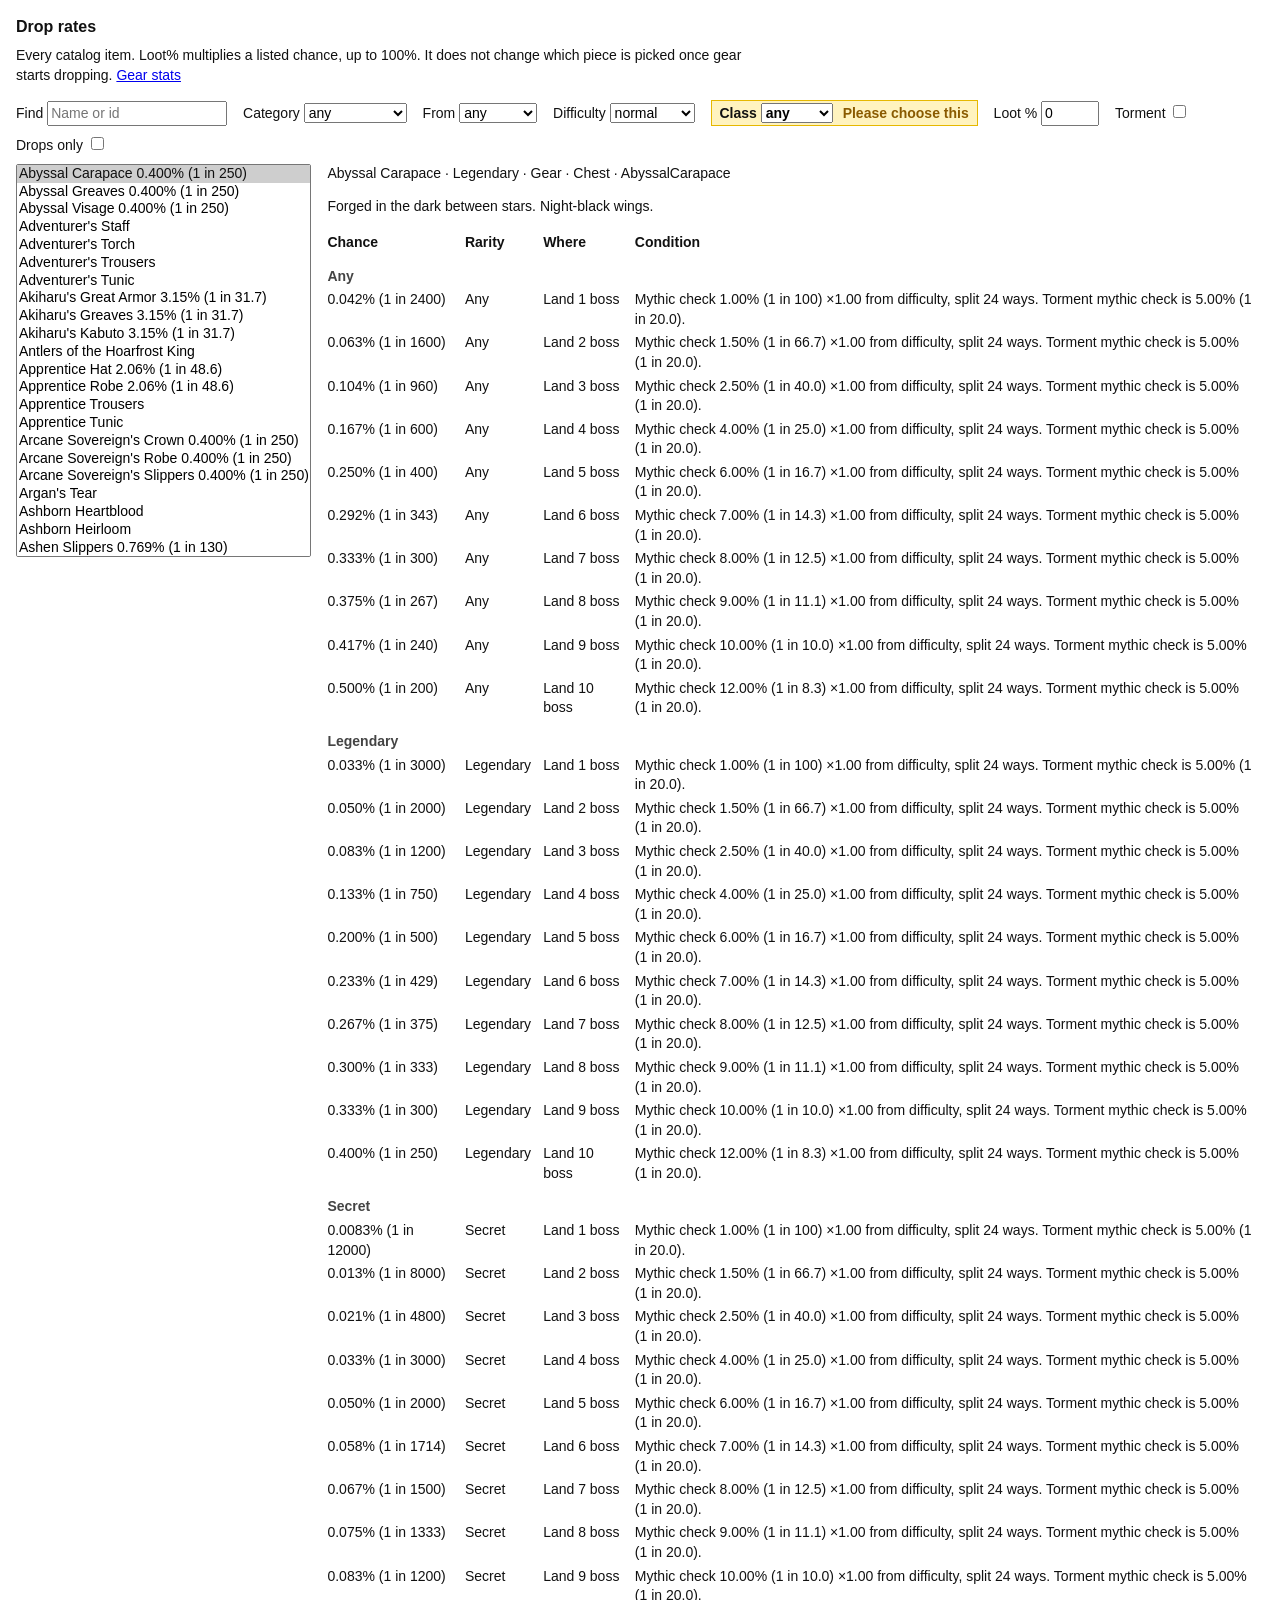
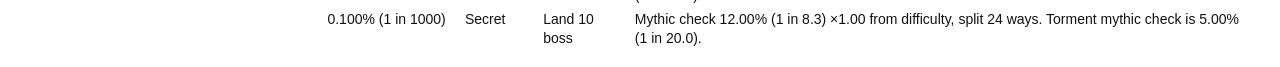
==== drops.html @ d8cccad1 "Add a page that lists every item drop by land and rarity. Co-authored-by: Cursor <cursoragent@cursor" ====
<!DOCTYPE html>
<html lang="en">
<head>
  <meta charset="utf-8">
  <title>Drop rates</title>
  <link rel="stylesheet" href="drops.css">
</head>
<body>
  <h1>Drop rates</h1>
  <p class="note">Every catalog item. Loot% multiplies a listed chance, up to 100%. It does not change which piece is picked once gear starts dropping. <a href="index.html">Gear stats</a></p>

  <div class="fields">
    <label>Find <input id="search" type="search" placeholder="Name or id" autocomplete="off"></label>
    <label>Category <select id="category"></select></label>
    <label>From
      <select id="source">
        <option value="any">any</option>
        <option value="fight">fight</option>
        <option value="elite">elite</option>
        <option value="miniboss">miniboss</option>
        <option value="boss">boss</option>
        <option value="secret">secret</option>
        <option value="treasure">treasure</option>
      </select>
    </label>
    <label>Difficulty <select id="difficulty"></select></label>
    <label id="classField" class="pick">Class <select id="class"></select> <span>Please choose this</span></label>
    <label>Loot % <input id="loot" type="number" min="0" max="100" value="0" step="1"></label>
    <label>Torment <input id="torment" type="checkbox"></label>
    <label>Drops only <input id="dropsOnly" type="checkbox"></label>
  </div>

  <div class="wrap">
    <select id="list" size="22"></select>
    <div>
      <div id="meta"></div>
      <div id="rows"></div>
    </div>
  </div>

  <script src="drops-data.js"></script>
  <script src="drops.js"></script>
</body>
</html>
---- drops.css ----
body {
  font: 14px/1.4 ui-sans-serif, sans-serif;
  margin: 16px;
  color: #111;
  background: #fff;
}
h1 { font-size: 16px; margin: 0 0 8px; }
.note { margin-top: 0; max-width: 760px; }
.fields label { margin: 0 12px 8px 0; display: inline-block; }
label.pick { background: #fff3bf; border: 1px solid #e6b800; padding: 2px 8px; font-weight: 600; }
label.pick span { color: #8a5a00; margin-left: 6px; }
input, select, button { font: inherit; }
#search { width: 180px; }
.wrap { display: flex; gap: 16px; align-items: flex-start; }
#list { width: 320px; }
#meta { margin-bottom: 8px; max-width: 640px; }
.disclaimer { max-width: 520px; margin: 0 0 10px; font-size: 12px; color: #666; }
table { border-collapse: collapse; }
td, th { text-align: left; padding: 2px 12px 2px 0; vertical-align: top; }
th { font-weight: 600; }
th.group { padding-top: 12px; color: #444; }
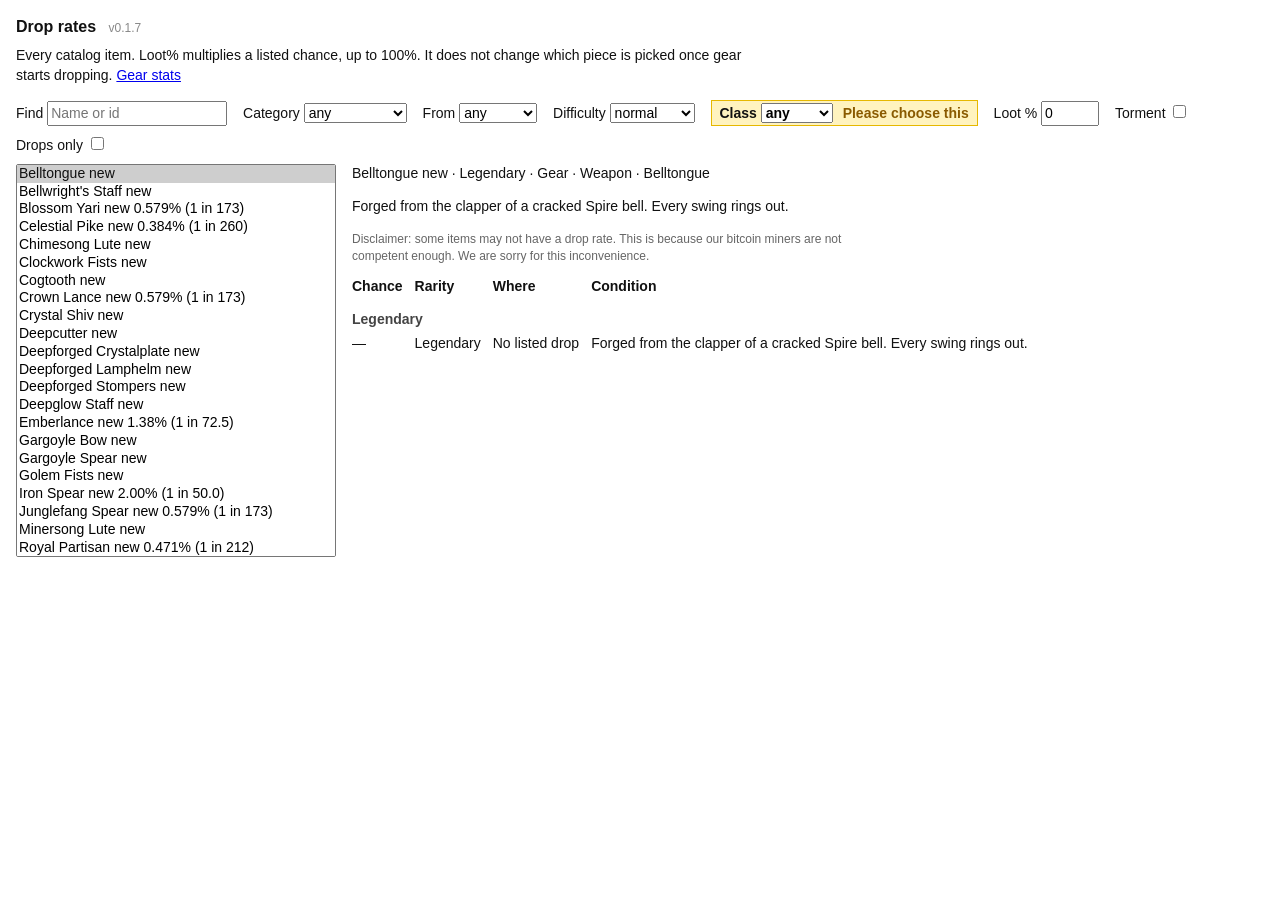
==== commit 2ff8457c: "Add the new Spear and expedition gear at the top of both lists. Tag those items new so the Sakura ad" ====
--- a/drops.html
+++ b/drops.html
@@ -6,7 +6,7 @@
   <link rel="stylesheet" href="drops.css">
 </head>
 <body>
-  <h1>Drop rates</h1>
+  <h1>Drop rates <span class="version">v0.1.7</span></h1>
   <p class="note">Every catalog item. Loot% multiplies a listed chance, up to 100%. It does not change which piece is picked once gear starts dropping. <a href="index.html">Gear stats</a></p>
 
   <div class="fields">
--- a/drops.css
+++ b/drops.css
@@ -5,6 +5,7 @@
   background: #fff;
 }
 h1 { font-size: 16px; margin: 0 0 8px; }
+.version { font-size: 12px; font-weight: 400; color: #888; margin-left: 8px; }
 .note { margin-top: 0; max-width: 760px; }
 .fields label { margin: 0 12px 8px 0; display: inline-block; }
 label.pick { background: #fff3bf; border: 1px solid #e6b800; padding: 2px 8px; font-weight: 600; }
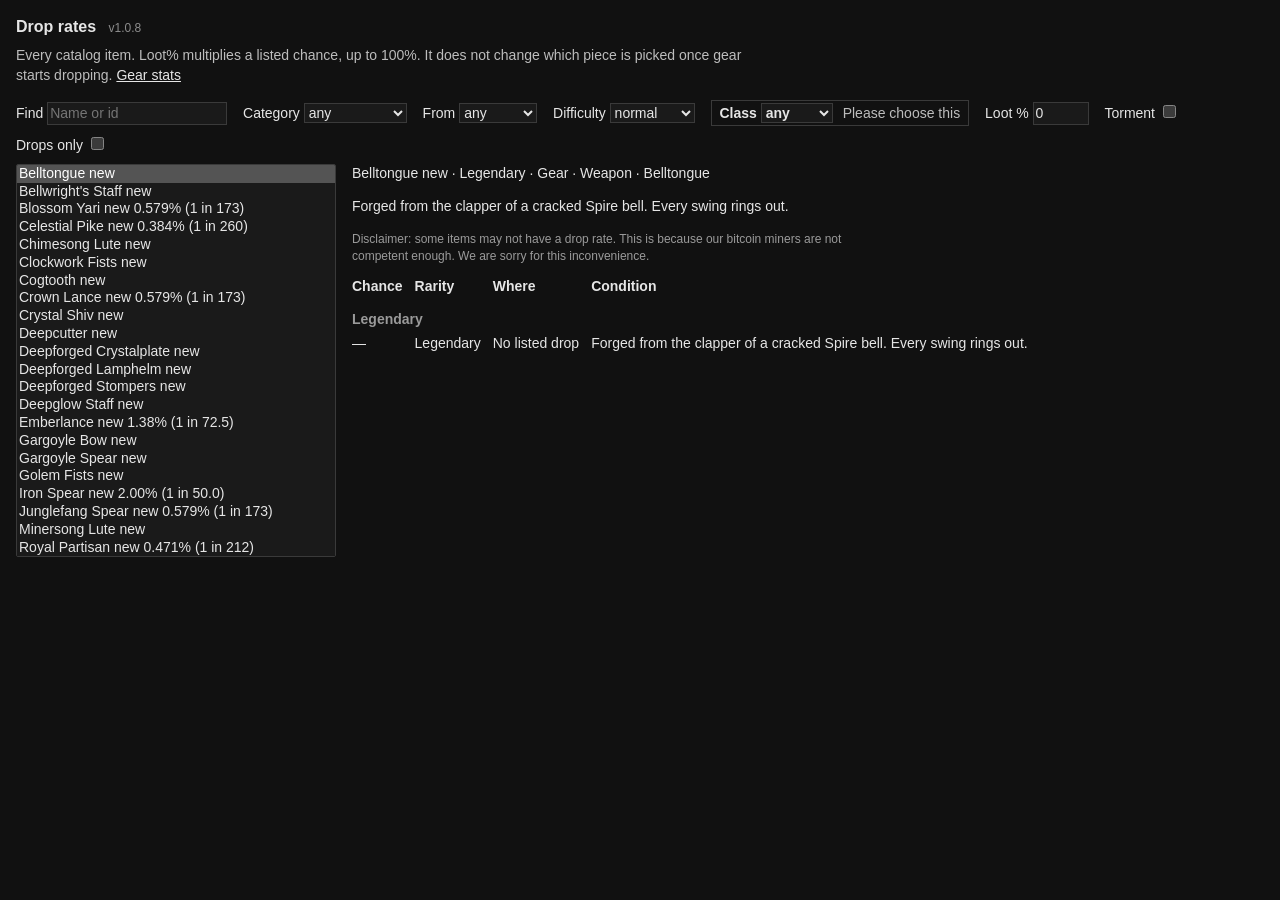
==== commit 1b423cd4: "Put the calculator on one screen and make both pages black. Co-authored-by: Cursor <cursoragent@curs" ====
--- a/drops.html
+++ b/drops.html
@@ -3,10 +3,10 @@
 <head>
   <meta charset="utf-8">
   <title>Drop rates</title>
-  <link rel="stylesheet" href="drops.css">
+  <link rel="stylesheet" href="drops.css?v=1">
 </head>
 <body>
-  <h1>Drop rates <span class="version">v0.1.7</span></h1>
+  <h1>Drop rates <span class="version">v1.0.8</span></h1>
   <p class="note">Every catalog item. Loot% multiplies a listed chance, up to 100%. It does not change which piece is picked once gear starts dropping. <a href="index.html">Gear stats</a></p>
 
   <div class="fields">
--- a/drops.css
+++ b/drops.css
@@ -1,22 +1,30 @@
+:root { color-scheme: dark; }
+
 body {
   font: 14px/1.4 ui-sans-serif, sans-serif;
   margin: 16px;
-  color: #111;
-  background: #fff;
+  color: #e6e6e6;
+  background: #111;
 }
 h1 { font-size: 16px; margin: 0 0 8px; }
-.version { font-size: 12px; font-weight: 400; color: #888; margin-left: 8px; }
-.note { margin-top: 0; max-width: 760px; }
+.version { font-size: 12px; font-weight: 400; color: #8d8d8d; margin-left: 8px; }
+.note { margin-top: 0; max-width: 760px; color: #bdbdbd; }
+a { color: #e6e6e6; }
 .fields label { margin: 0 12px 8px 0; display: inline-block; }
-label.pick { background: #fff3bf; border: 1px solid #e6b800; padding: 2px 8px; font-weight: 600; }
-label.pick span { color: #8a5a00; margin-left: 6px; }
-input, select, button { font: inherit; }
+label.pick { border: 1px solid #3a3a3a; padding: 2px 8px; font-weight: 600; }
+label.pick span { color: #bdbdbd; margin-left: 6px; font-weight: 400; }
+input, select, button {
+  font: inherit;
+  color: inherit;
+  background: #1a1a1a;
+  border: 1px solid #3a3a3a;
+}
 #search { width: 180px; }
 .wrap { display: flex; gap: 16px; align-items: flex-start; }
 #list { width: 320px; }
 #meta { margin-bottom: 8px; max-width: 640px; }
-.disclaimer { max-width: 520px; margin: 0 0 10px; font-size: 12px; color: #666; }
+.disclaimer { max-width: 520px; margin: 0 0 10px; font-size: 12px; color: #9a9a9a; }
 table { border-collapse: collapse; }
 td, th { text-align: left; padding: 2px 12px 2px 0; vertical-align: top; }
 th { font-weight: 600; }
-th.group { padding-top: 12px; color: #444; }
+th.group { padding-top: 12px; color: #9a9a9a; }
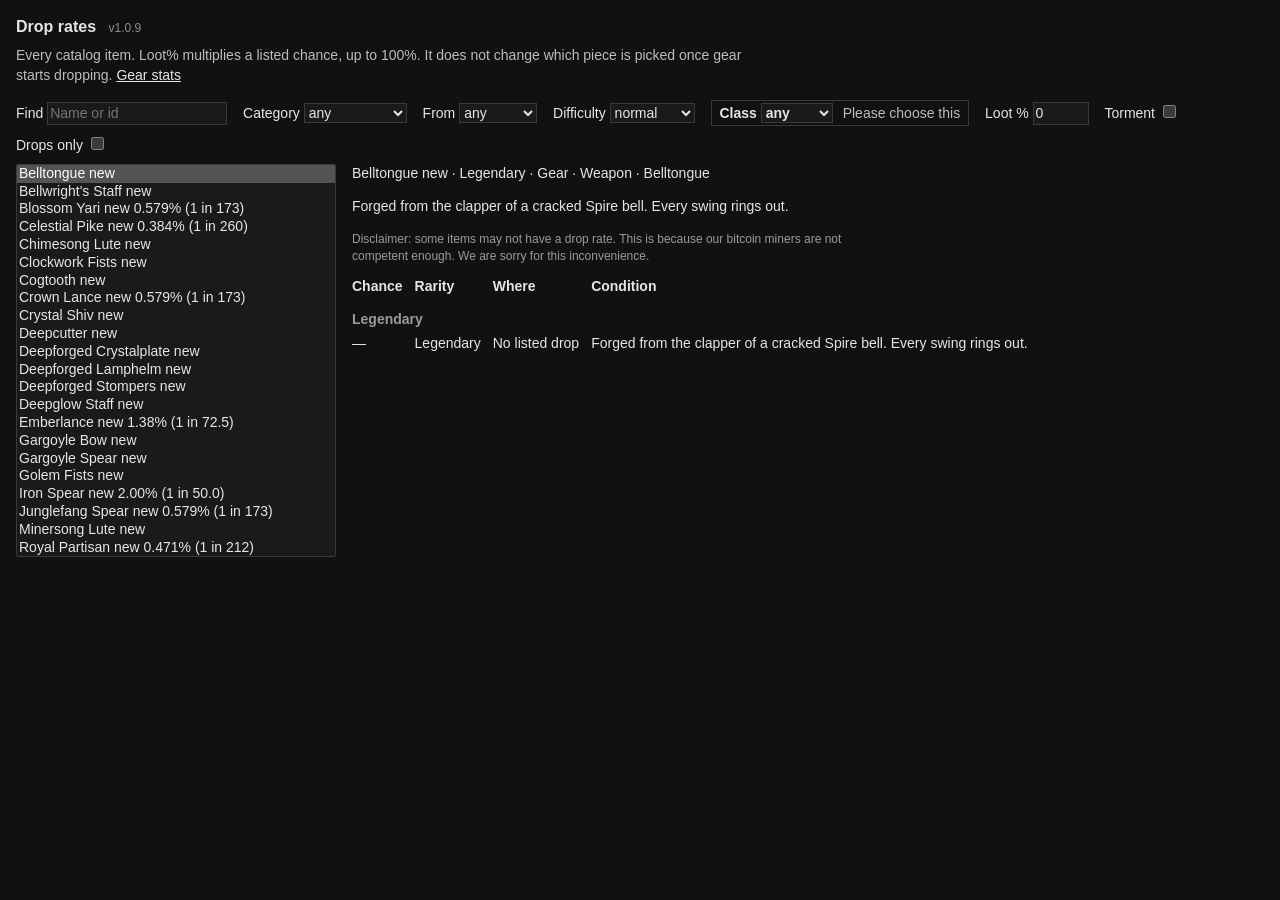
==== commit a637fdd0: "List suffix choices in alphabetical order. Co-authored-by: Cursor <cursoragent@cursor.com>" ====
--- a/drops.html
+++ b/drops.html
@@ -6,7 +6,7 @@
   <link rel="stylesheet" href="drops.css?v=1">
 </head>
 <body>
-  <h1>Drop rates <span class="version">v1.0.8</span></h1>
+  <h1>Drop rates <span class="version">v1.0.9</span></h1>
   <p class="note">Every catalog item. Loot% multiplies a listed chance, up to 100%. It does not change which piece is picked once gear starts dropping. <a href="index.html">Gear stats</a></p>
 
   <div class="fields">
